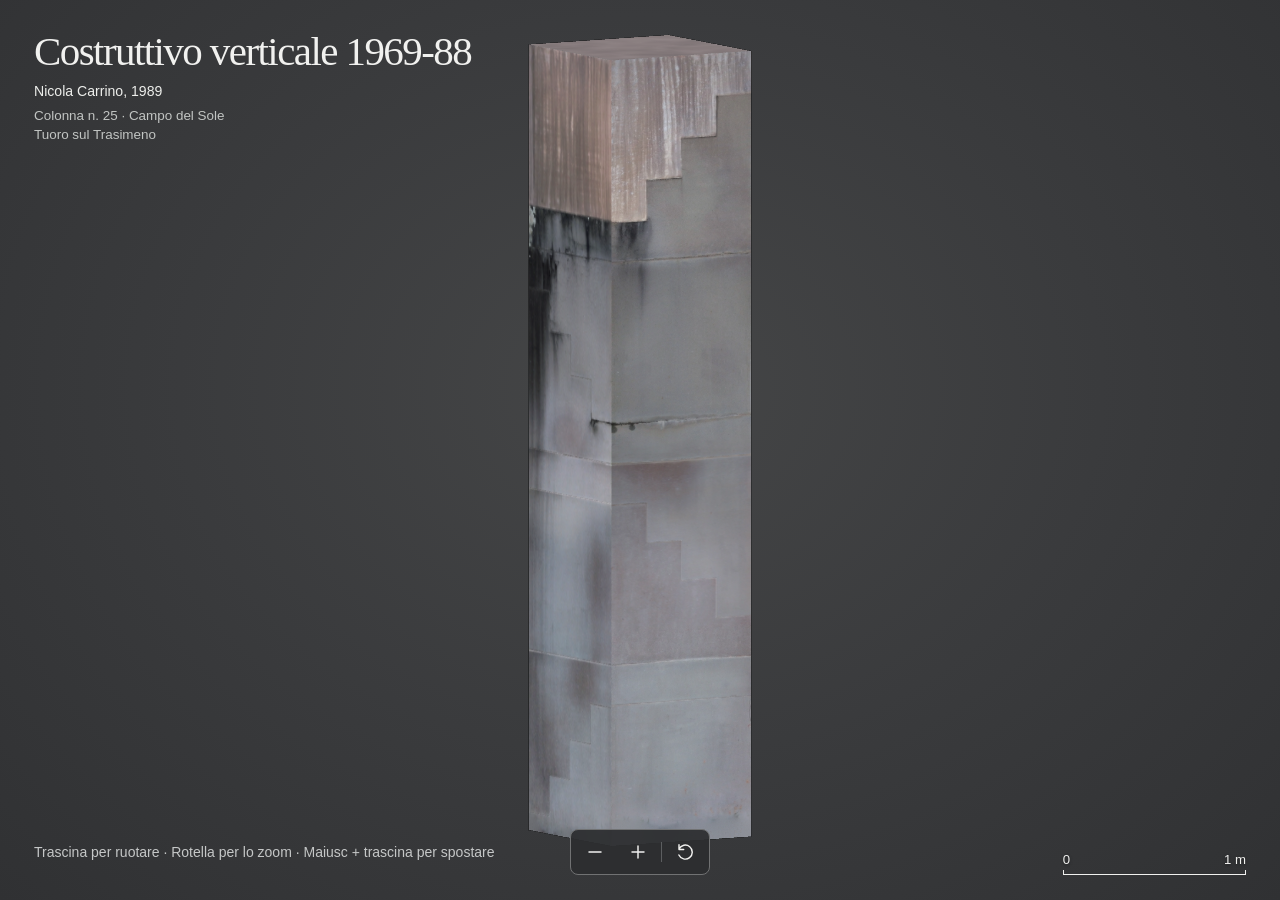
==== 25-carrino.html @ d2677371 "Numera i link alle colonne 25 e 27" ====
<!doctype html>
<html lang="it">
<head>
  <meta charset="utf-8">
  <meta name="viewport" content="width=device-width,initial-scale=1,viewport-fit=cover">
  <meta name="theme-color" content="#353637">
  <meta name="robots" content="noindex">
  <meta name="description" content="Modello digitale interattivo di Costruttivo verticale 1969-88, la colonna di Nicola Carrino realizzata nel 1989 al Campo del Sole di Tuoro sul Trasimeno. Scheda 25 della StoryMap.">
  <meta property="og:type" content="website">
  <meta property="og:title" content="Costruttivo verticale 1969-88 · Nicola Carrino">
  <meta property="og:description" content="Modello digitale interattivo di Costruttivo verticale 1969-88, la colonna di Nicola Carrino realizzata nel 1989 al Campo del Sole di Tuoro sul Trasimeno. Scheda 25 della StoryMap.">
  <meta property="og:url" content="https://cotof.github.io/campo-del-sole/25-carrino.html">
  <link rel="canonical" href="https://cotof.github.io/campo-del-sole/25-carrino.html">
  <title>Costruttivo verticale 1969-88 · Nicola Carrino · Campo del Sole</title>
  <link rel="alternate" type="model/gltf-binary" href="costruttivo-verticale.glb" title="Modello 3D di Costruttivo verticale 1969-88">
  <link rel="icon" href="data:,">
  <link rel="stylesheet" href="./schermo.css">
  <script type="module" src="./carrino.js"></script>
</head>
<body>
<main id="studio" aria-label="Costruttivo verticale 1969-88 di Nicola Carrino, modello tridimensionale">
  <canvas id="scena" tabindex="0" aria-label="Modello tridimensionale. Trascina per ruotare. Usa la rotella o due dita per ingrandire. Con la tastiera usa le frecce, più e meno."></canvas>
  <div id="attesa" role="status">Caricamento del modello…</div>
  <header>
    <h1>Costruttivo verticale 1969-88</h1>
    <p class="autore">Nicola Carrino, 1989</p>
    <p class="luogo">Colonna n. 25 · Campo del Sole<br>Tuoro sul Trasimeno</p>
  </header>
  <footer>
    <p id="guida"><span class="mouse">Trascina per ruotare · Rotella per lo zoom · Maiusc + trascina per spostare</span><span class="touch">Un dito per ruotare · Due dita per zoom e spostamento</span></p>
    <div class="comandi" role="group" aria-label="Controlli della vista">
      <button id="meno" type="button" title="Riduci" aria-label="Riduci"><svg viewBox="0 0 20 20" aria-hidden="true"><path d="M4 10h12"/></svg></button>
      <button id="piu" type="button" title="Ingrandisci" aria-label="Ingrandisci"><svg viewBox="0 0 20 20" aria-hidden="true"><path d="M4 10h12M10 4v12"/></svg></button>
      <i aria-hidden="true"></i>
      <button id="centra" type="button" title="Ripristina la vista" aria-label="Ripristina la vista"><svg viewBox="0 0 20 20" aria-hidden="true"><path d="M3 7a7 7 0 1 1-.1 6M3 2.8v4.7h4.7"/></svg></button>
    </div>
    <div id="scala" role="img" data-stimata="false" title="Scala metrica del modello CAD" hidden>
      <div class="misure" aria-hidden="true"><span>0</span><span id="valore-scala"></span></div>
      <div class="barra" aria-hidden="true"></div>
    </div>
  </footer>
  <noscript>Per ruotare la colonna occorre attivare JavaScript. <a href="costruttivo-verticale.glb" download>Scarica il modello 3D</a>.</noscript>
</main>
</body>
</html>
---- schermo.css ----
:root{color-scheme:dark;font-family:Inter,"Segoe UI",Arial,sans-serif;color:#f1f1ef;background:#353637}
*{box-sizing:border-box}
html,body,main{margin:0;width:100%;height:100%;overflow:hidden}
main{position:relative;height:100dvh;isolation:isolate;background:radial-gradient(ellipse at 50% 43%,#454647 0%,#3a3b3d 51%,#303133 100%)}
canvas{position:absolute;inset:0;width:100%;height:100%;display:block;touch-action:none;cursor:grab;outline:0}
canvas.grab{cursor:grabbing}canvas:focus-visible:not(.puntatore){outline:2px solid #e9e9e4;outline-offset:-5px}
header{pointer-events:none;position:absolute;top:max(29px,env(safe-area-inset-top));left:max(34px,env(safe-area-inset-left));max-width:60%}
h1{font-family:Baskervville,"Iowan Old Style",Georgia,serif;font-weight:400;line-height:1.09;font-size:clamp(1.9rem,3.2vw,3.1rem);letter-spacing:-.038em;margin:0}
header p{margin:9px 0 0;font-size:clamp(.85rem,1.1vw,1rem);color:#d4d5d3;line-height:1.45}
header .autore{margin-top:7px;color:#edeeeb}
header .luogo{margin-top:6px;font-size:.84rem;color:#c2c5c3;line-height:1.4}
.riprova{padding:6px 12px}
.dettaglio header{padding:8px 12px 9px;background:rgba(45,46,48,.9);border-radius:6px}
.dettaglio h1{font-size:1.18rem;letter-spacing:-.015em}
.dettaglio header .autore{font-size:.8rem;margin-top:3px}
.dettaglio header .luogo,.dettaglio #guida{visibility:hidden}
.dettaglio header .luogo{position:absolute}
footer{pointer-events:none;position:absolute;left:max(34px,env(safe-area-inset-left));right:max(34px,env(safe-area-inset-right));bottom:max(25px,env(safe-area-inset-bottom));display:flex;align-items:center;justify-content:space-between;gap:20px}
footer p{margin:0;color:#c5c7c7;font-size:.875rem;line-height:1.45}.touch{display:none}
button{font:inherit;color:inherit;cursor:pointer}
button:focus-visible,input:focus-visible{outline:2px solid #f8f7ed;outline-offset:3px}
button:disabled{cursor:default;opacity:.42}
svg{display:block;width:20px;height:20px;stroke:currentColor;stroke-width:1.45;stroke-linejoin:round;stroke-linecap:round;fill:none}
.comandi,.riprova{background:#2d2e30ed;border:1px solid #717273;border-radius:8px}
.comandi{pointer-events:auto;display:flex;align-items:center;padding:2px}
.comandi button{border:0;display:grid;place-items:center;width:43px;height:40px;background:transparent;border-radius:5px}
.comandi i{height:20px;width:1px;display:block;background:#5c5e60;margin:0 2px}
.comandi button:hover,.riprova:hover{background:#494b4d}
#attesa,noscript{position:absolute;left:50%;top:50%;transform:translate(-50%,-50%);font-size:1rem;color:#e6e7e6;text-align:center}
#attesa:empty{display:none}
[hidden]{display:none!important}
@media(pointer:coarse){.mouse{display:none}.touch{display:inline}}
@media(max-width:650px){
  header{left:max(16px,env(safe-area-inset-left));top:max(17px,env(safe-area-inset-top));max-width:calc(100% - 32px)}
  h1{font-size:clamp(1.45rem,6.2vw,2rem)}
  header p{margin-top:5px;font-size:.83rem;max-width:23em}
  footer{left:12px;right:12px;bottom:max(10px,env(safe-area-inset-bottom));flex-direction:column-reverse;gap:8px}
  footer p{font-size:.76rem;text-align:center}
}
@media(max-height:500px) and (min-width:651px){
  header{top:14px}header{left:18px}h1{font-size:1.55rem}header p{margin-top:2px}footer{left:18px;right:18px;bottom:10px}
}
@media(max-width:650px){header .autore{margin-top:3px}header .luogo{margin-top:4px;font-size:.75rem}}

footer {
  display: grid;
  grid-template-columns: minmax(0, 1fr) auto minmax(0, 1fr);
  grid-template-areas: "guida comandi scala";
  gap: 16px;
  align-items: end;
}
#guida { grid-area: guida; align-self: center; }
.comandi { grid-area: comandi; }
#scala {
  grid-area: scala;
  justify-self: end;
  min-width: 0;
  color: #f1f1ef;
  pointer-events: auto;
  font-size: .825rem;
  font-variant-numeric: tabular-nums;
  line-height: 1.2;
  text-shadow: 0 1px 3px #202123;
}
#scala .misure { display: flex; justify-content: space-between; gap: .2em; white-space: nowrap; }
#scala .barra { height: 5px; border: 1px solid currentColor; border-top: 0; margin-top: 2px; }
@media (max-width: 650px) {
  footer {
    left: max(16px, env(safe-area-inset-left));
    right: max(16px, env(safe-area-inset-right));
    bottom: max(12px, env(safe-area-inset-bottom));
    grid-template-columns: 1fr auto;
    grid-template-areas: "guida guida" "comandi scala";
    gap: 6px 12px;
  }
  .comandi { justify-self: start; }
  #guida { text-align: left; }
}
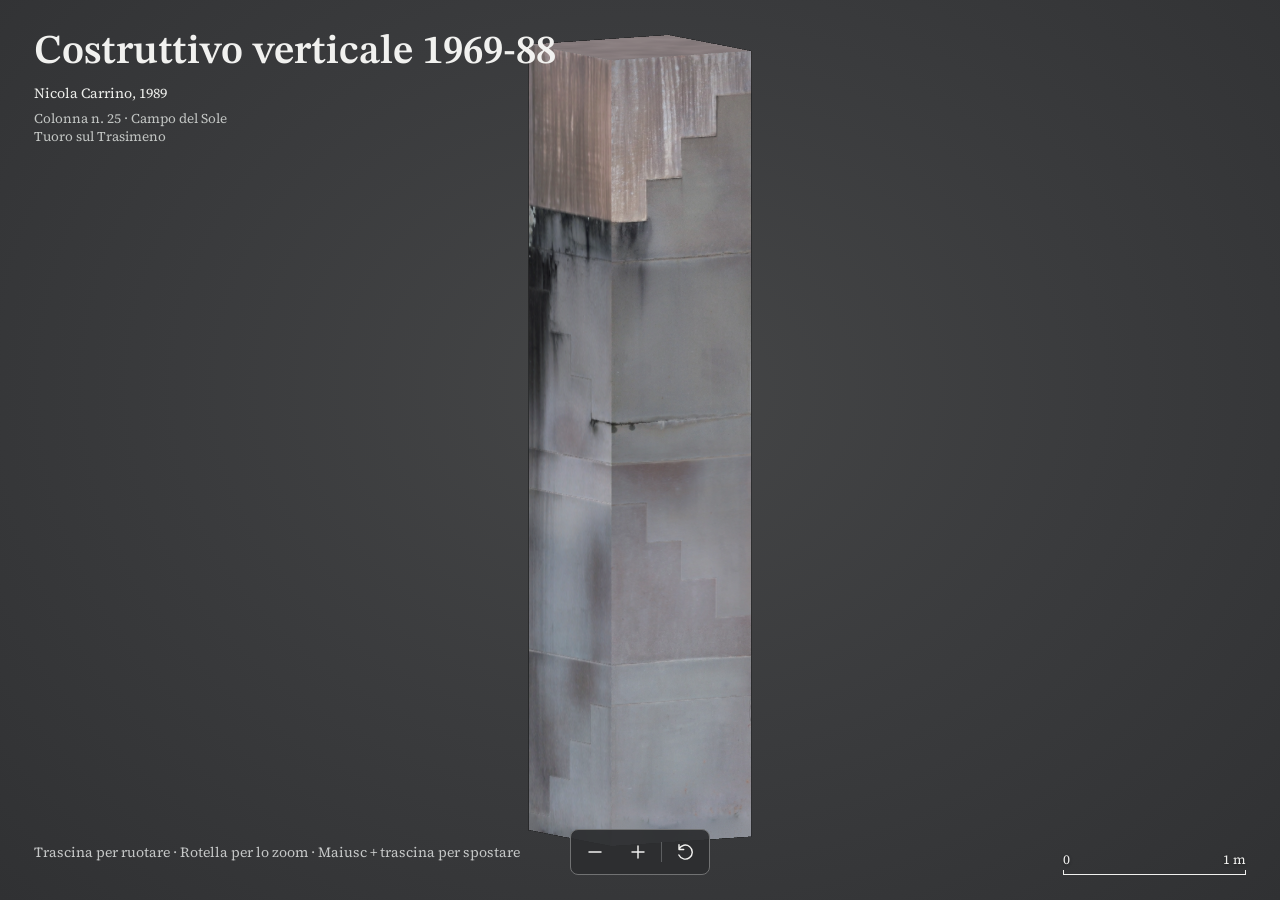
==== commit b4e31e30: "Aggiorna tipografia, menu e attribuzione" ====
--- a/25-carrino.html
+++ b/25-carrino.html
@@ -14,7 +14,8 @@
   <title>Costruttivo verticale 1969-88 · Nicola Carrino · Campo del Sole</title>
   <link rel="alternate" type="model/gltf-binary" href="costruttivo-verticale.glb" title="Modello 3D di Costruttivo verticale 1969-88">
   <link rel="icon" href="data:,">
-  <link rel="stylesheet" href="./schermo.css">
+  <link rel="stylesheet" href="./tipografia.css">
+  <link rel="stylesheet" href="./schermo.css?v=2">
   <script type="module" src="./carrino.js"></script>
 </head>
 <body>
--- a/tipografia.css
+++ b/tipografia.css
@@ -0,0 +1,20 @@
+@font-face {
+  font-family: "STIX Two Text";
+  src: url("./stix-two-text-latin-wght-normal.woff2") format("woff2");
+  font-style: normal;
+  font-weight: 400 700;
+  font-display: swap;
+}
+
+@font-face {
+  font-family: "Source Serif 4";
+  src: url("./source-serif-4-latin-wght-normal.woff2") format("woff2");
+  font-style: normal;
+  font-weight: 200 900;
+  font-display: swap;
+}
+
+:root {
+  --font-titoli: "STIX Two Text", Georgia, serif;
+  --font-testo: "Source Serif 4", Georgia, serif;
+}
--- a/schermo.css
+++ b/schermo.css
@@ -1,17 +1,17 @@
-:root{color-scheme:dark;font-family:Inter,"Segoe UI",Arial,sans-serif;color:#f1f1ef;background:#353637}
+:root{color-scheme:dark;font-family:var(--font-testo);color:#f1f1ef;background:#353637}
 *{box-sizing:border-box}
 html,body,main{margin:0;width:100%;height:100%;overflow:hidden}
 main{position:relative;height:100dvh;isolation:isolate;background:radial-gradient(ellipse at 50% 43%,#454647 0%,#3a3b3d 51%,#303133 100%)}
 canvas{position:absolute;inset:0;width:100%;height:100%;display:block;touch-action:none;cursor:grab;outline:0}
 canvas.grab{cursor:grabbing}canvas:focus-visible:not(.puntatore){outline:2px solid #e9e9e4;outline-offset:-5px}
 header{pointer-events:none;position:absolute;top:max(29px,env(safe-area-inset-top));left:max(34px,env(safe-area-inset-left));max-width:60%}
-h1{font-family:Baskervville,"Iowan Old Style",Georgia,serif;font-weight:400;line-height:1.09;font-size:clamp(1.9rem,3.2vw,3.1rem);letter-spacing:-.038em;margin:0}
+h1{font-family:var(--font-titoli);font-weight:600;line-height:1.15;font-size:clamp(1.9rem,3.2vw,3.1rem);margin:0}
 header p{margin:9px 0 0;font-size:clamp(.85rem,1.1vw,1rem);color:#d4d5d3;line-height:1.45}
 header .autore{margin-top:7px;color:#edeeeb}
 header .luogo{margin-top:6px;font-size:.84rem;color:#c2c5c3;line-height:1.4}
 .riprova{padding:6px 12px}
 .dettaglio header{padding:8px 12px 9px;background:rgba(45,46,48,.9);border-radius:6px}
-.dettaglio h1{font-size:1.18rem;letter-spacing:-.015em}
+.dettaglio h1{font-size:1.18rem}
 .dettaglio header .autore{font-size:.8rem;margin-top:3px}
 .dettaglio header .luogo,.dettaglio #guida{visibility:hidden}
 .dettaglio header .luogo{position:absolute}
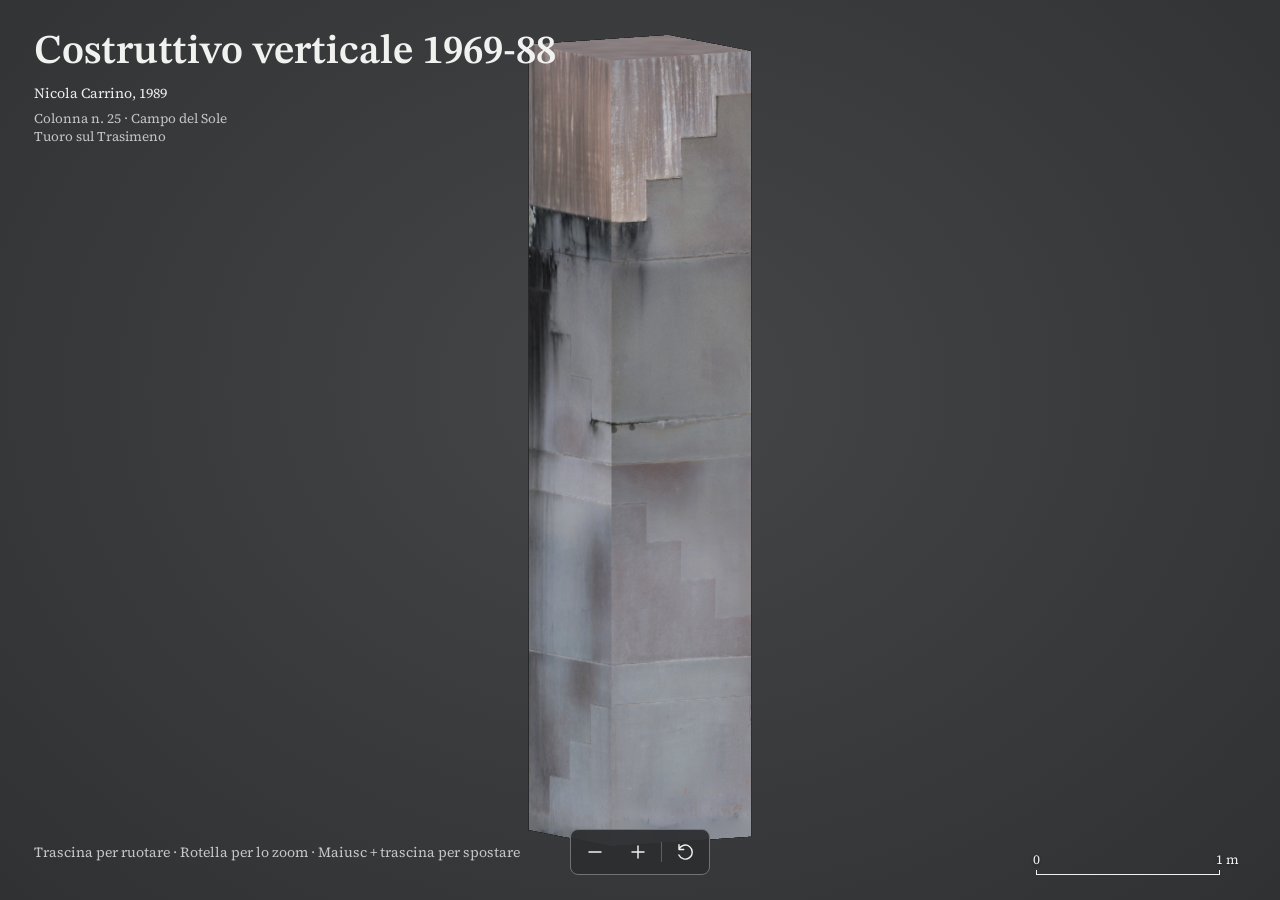
==== commit 95c0af16: "Centra le tacche sui numeri della scala" ====
--- a/25-carrino.html
+++ b/25-carrino.html
@@ -15,8 +15,8 @@
   <link rel="alternate" type="model/gltf-binary" href="costruttivo-verticale.glb" title="Modello 3D di Costruttivo verticale 1969-88">
   <link rel="icon" href="data:,">
   <link rel="stylesheet" href="./tipografia.css">
-  <link rel="stylesheet" href="./schermo.css?v=2">
-  <script type="module" src="./carrino.js"></script>
+  <link rel="stylesheet" href="./schermo.css?v=3">
+  <script type="module" src="./carrino.js?v=scala2"></script>
 </head>
 <body>
 <main id="studio" aria-label="Costruttivo verticale 1969-88 di Nicola Carrino, modello tridimensionale">
--- a/schermo.css
+++ b/schermo.css
@@ -54,6 +54,7 @@
 #scala {
   grid-area: scala;
   justify-self: end;
+  margin-inline-end: 2em;
   min-width: 0;
   color: #f1f1ef;
   pointer-events: auto;
@@ -62,8 +63,27 @@
   line-height: 1.2;
   text-shadow: 0 1px 3px #202123;
 }
-#scala .misure { display: flex; justify-content: space-between; gap: .2em; white-space: nowrap; }
-#scala .barra { height: 5px; border: 1px solid currentColor; border-top: 0; margin-top: 2px; }
+#scala .misure {
+  display: grid;
+  grid-template-columns: 0 minmax(0, 1fr) 0;
+  justify-items: center;
+  white-space: nowrap;
+}
+#valore-scala { grid-column: 3; position: relative; }
+#valore-scala .circa-scala, #valore-scala .unita-scala {
+  position: absolute;
+  top: 0;
+  white-space: pre;
+}
+#valore-scala .circa-scala { right: 100%; }
+#valore-scala .unita-scala { left: 100%; }
+#scala .barra {
+  height: 5px;
+  border: 1px solid currentColor;
+  border-top: 0;
+  /* Il centro di ogni tratto verticale cade sull’estremo della misura. */
+  margin: 2px -.5px 0;
+}
 @media (max-width: 650px) {
   footer {
     left: max(16px, env(safe-area-inset-left));
